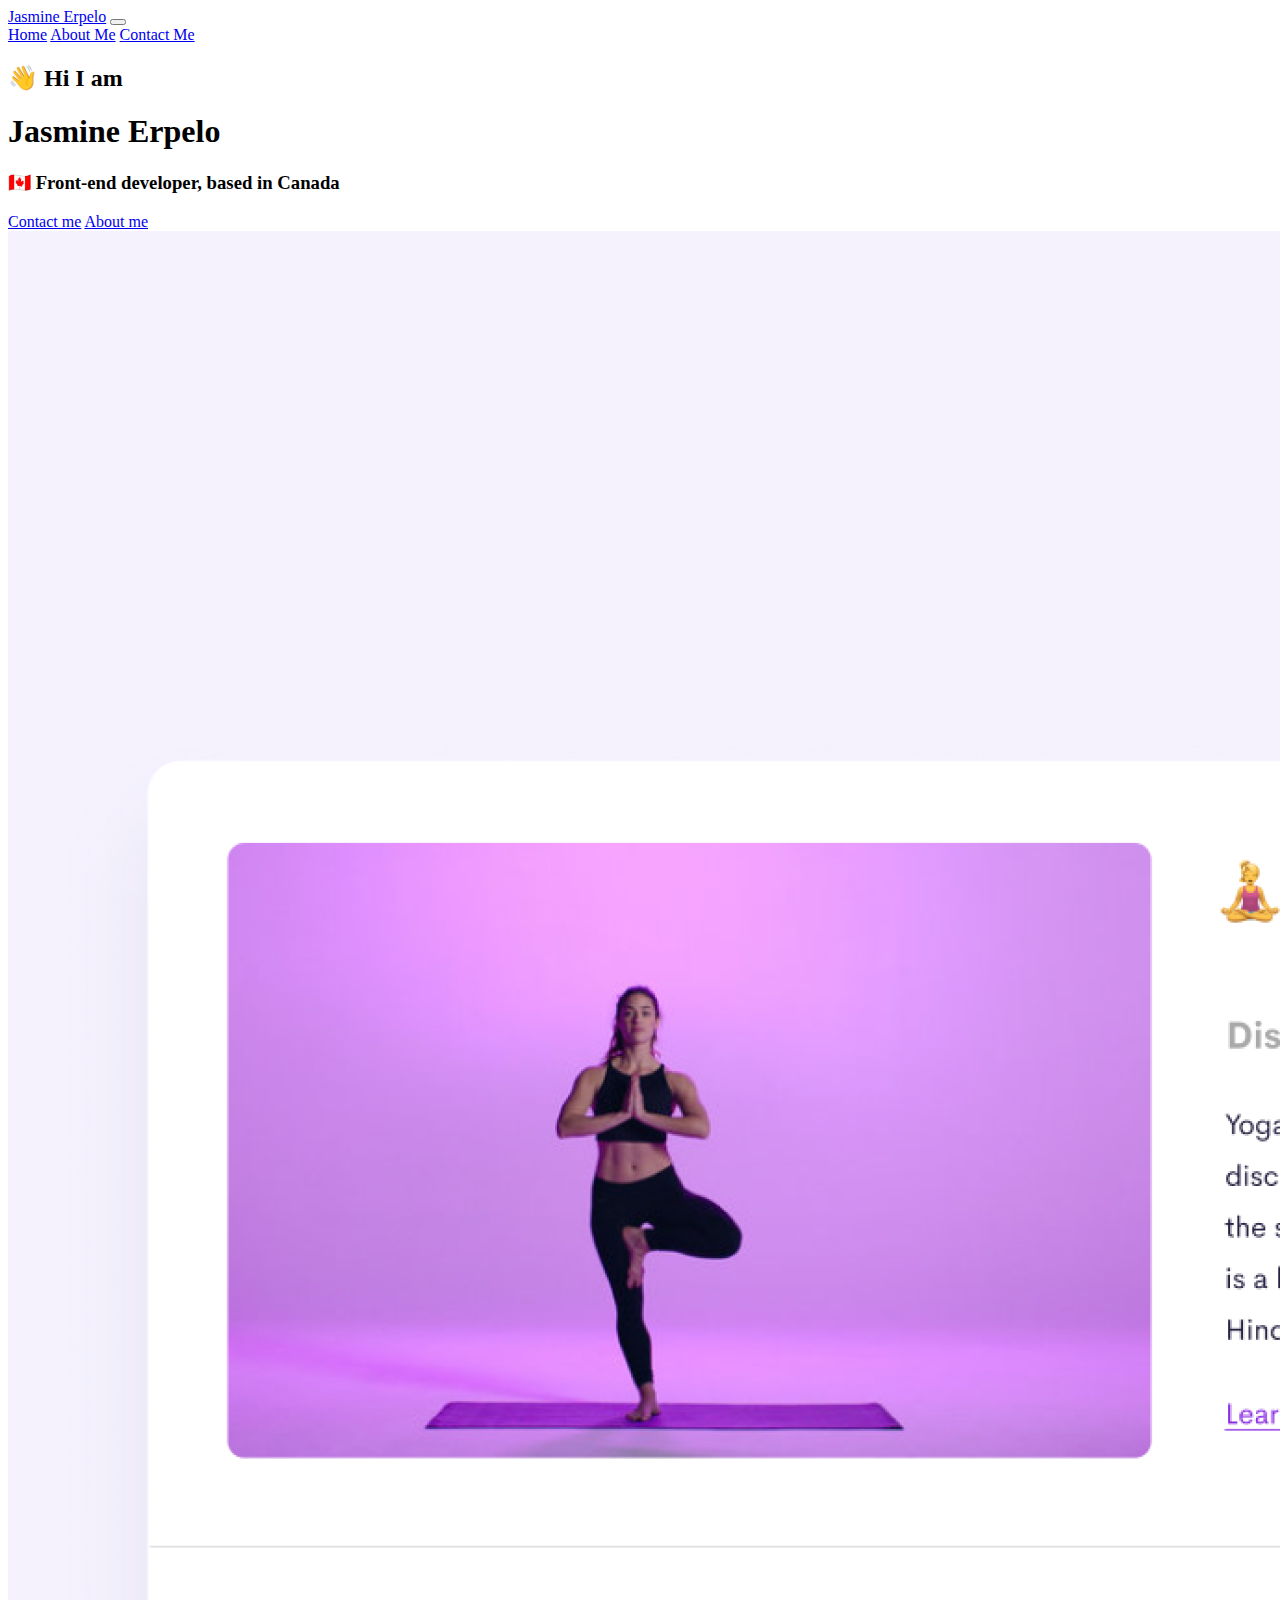
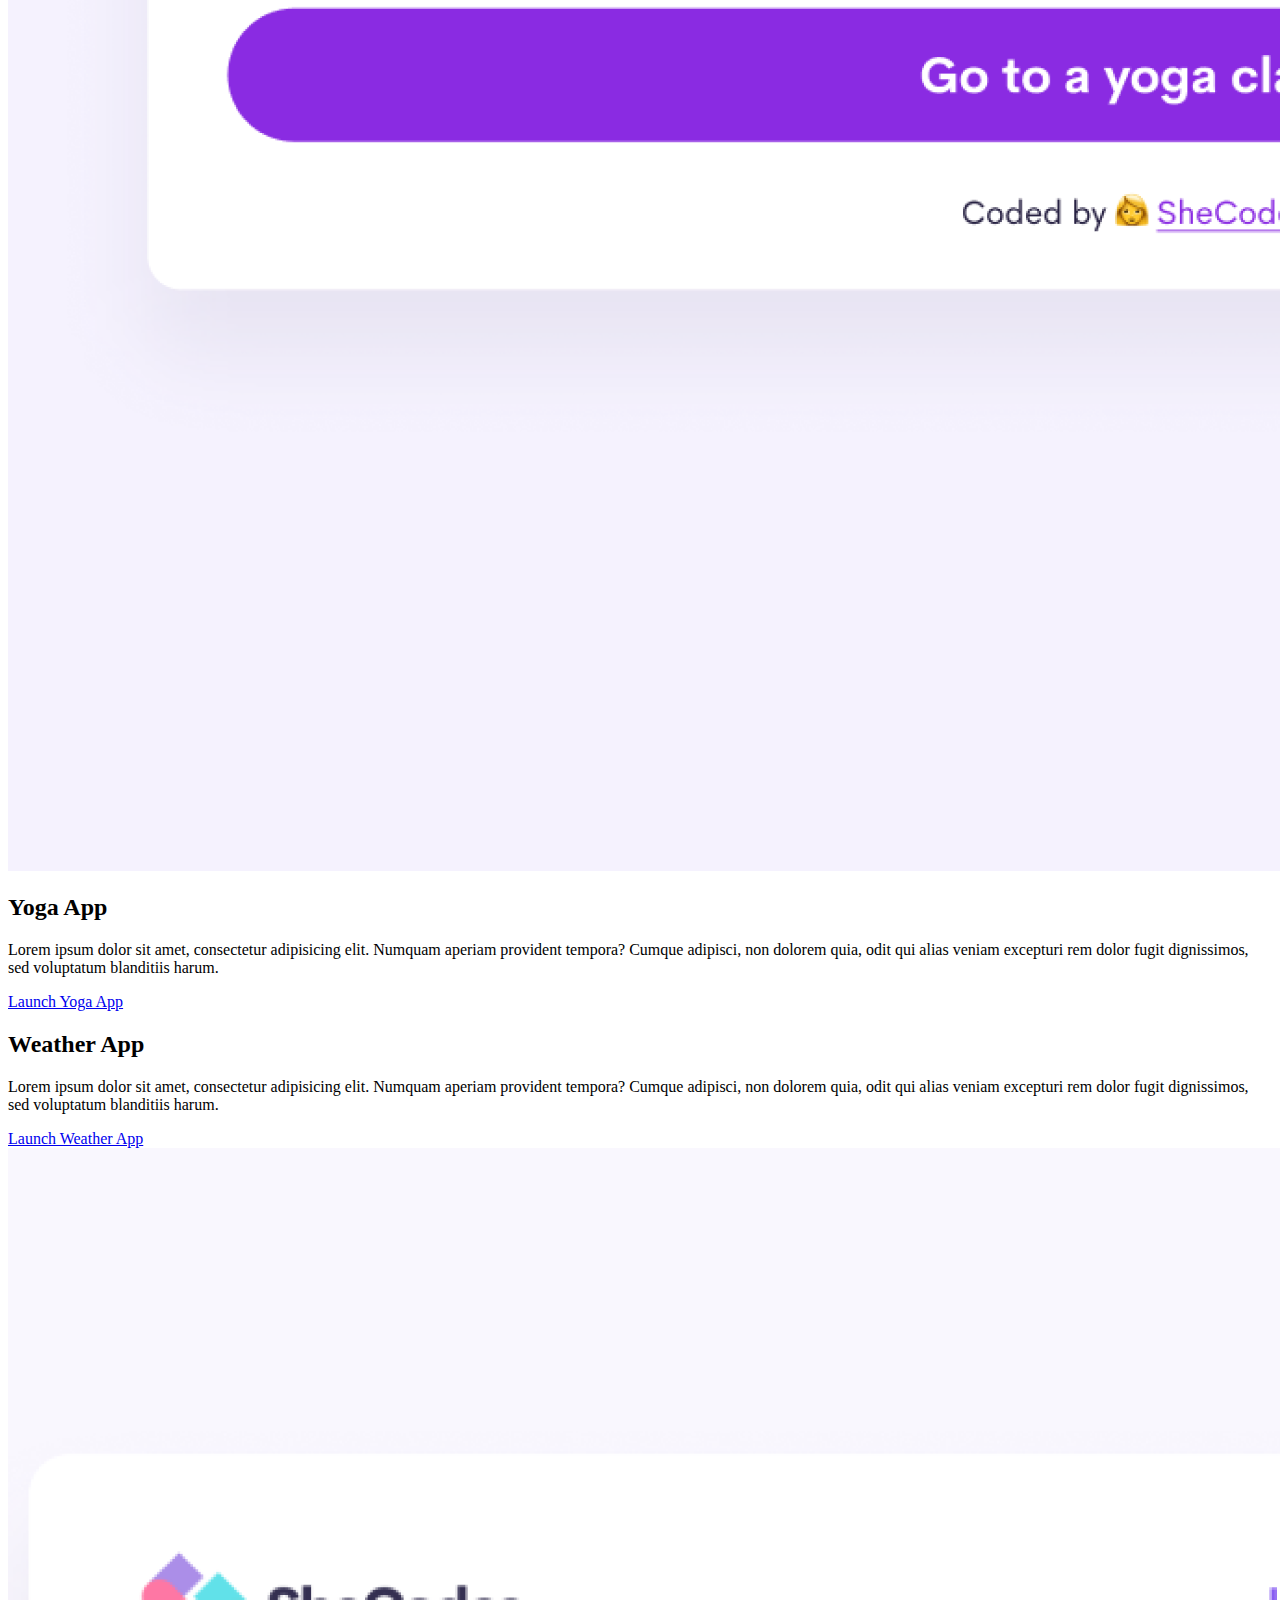
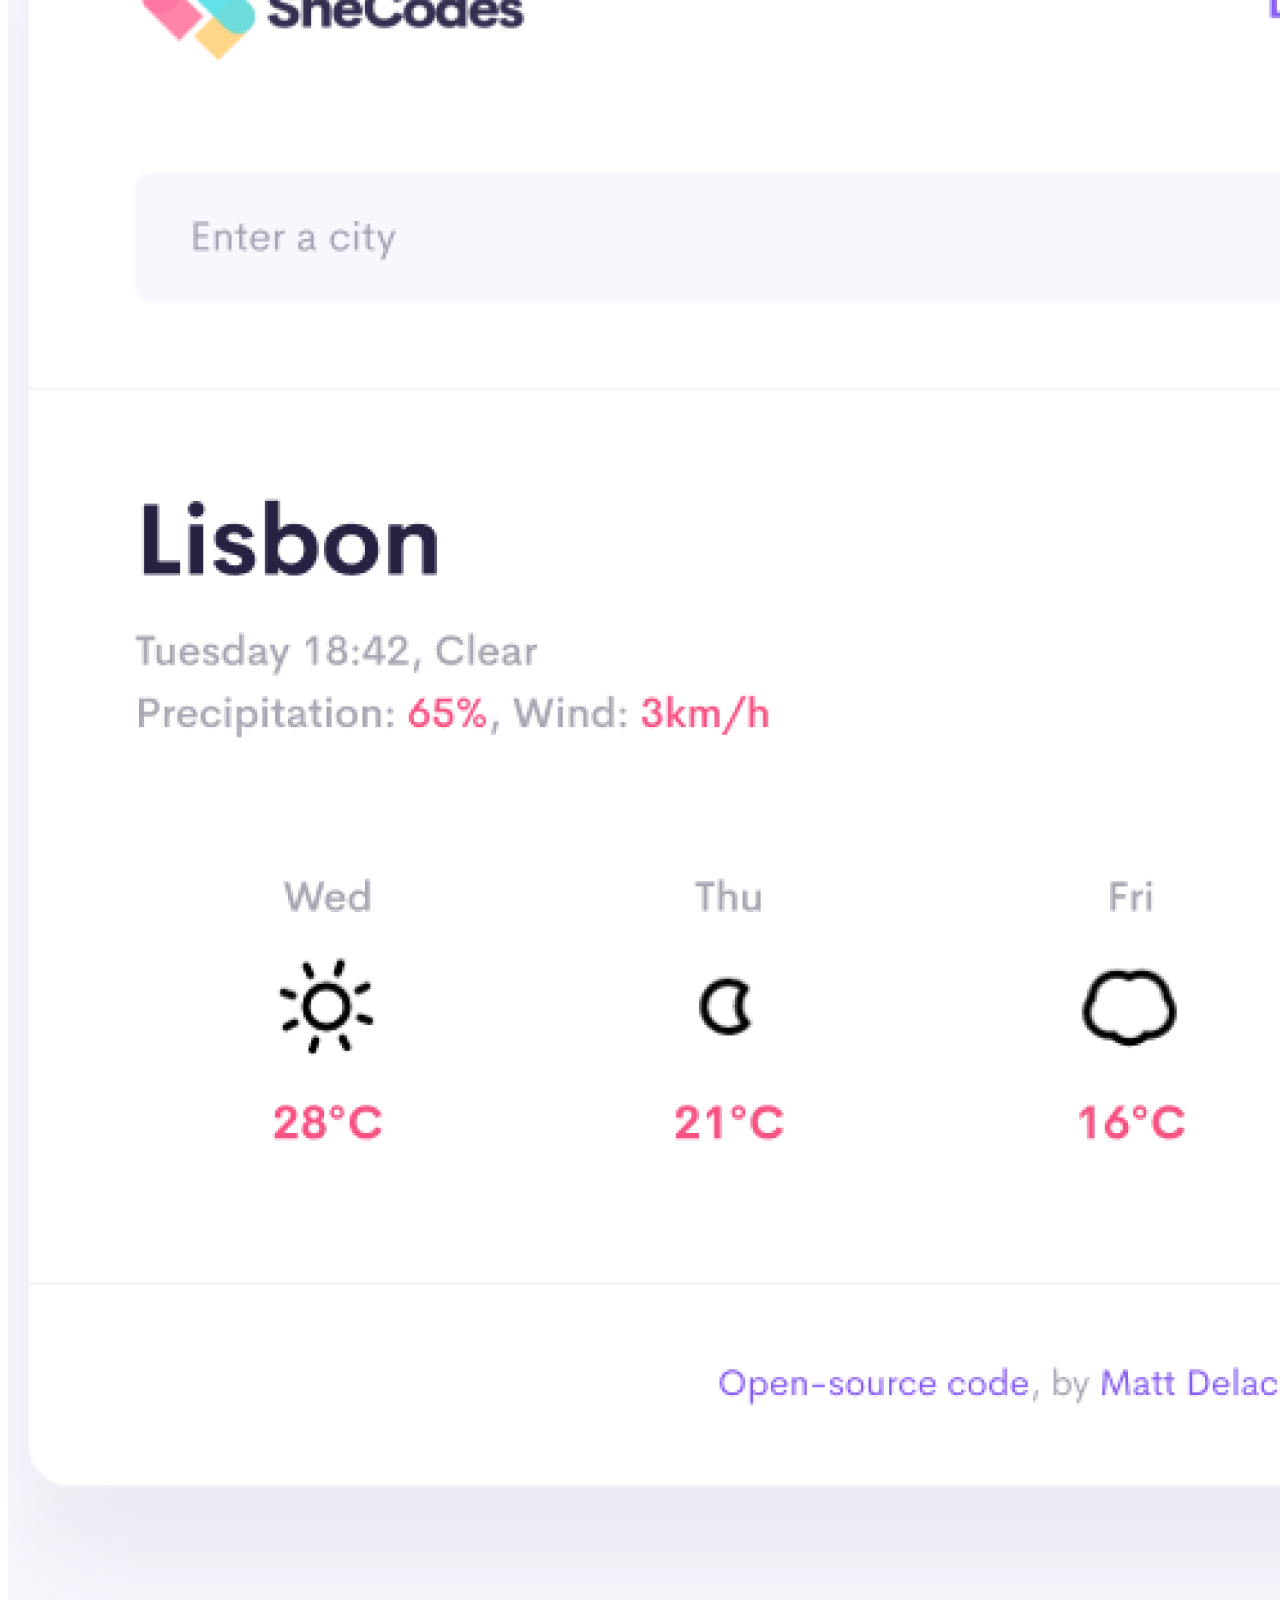
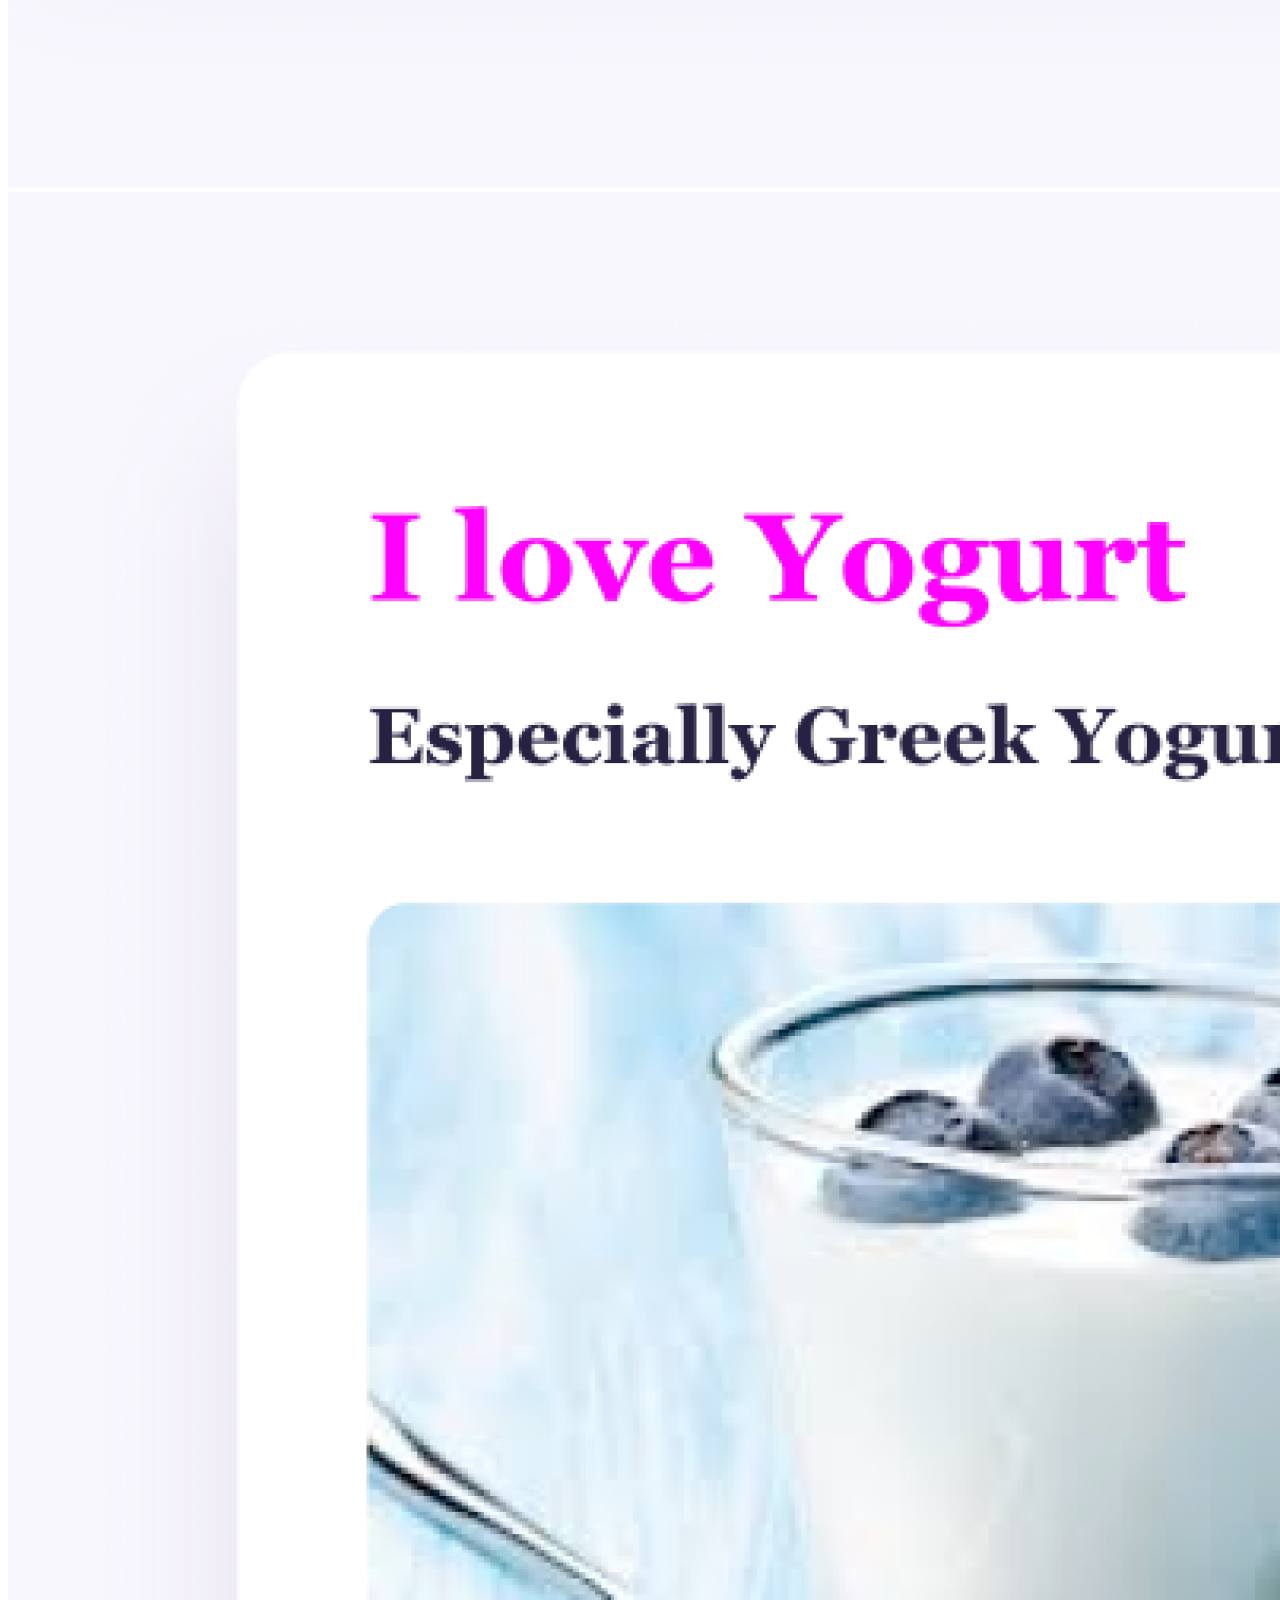
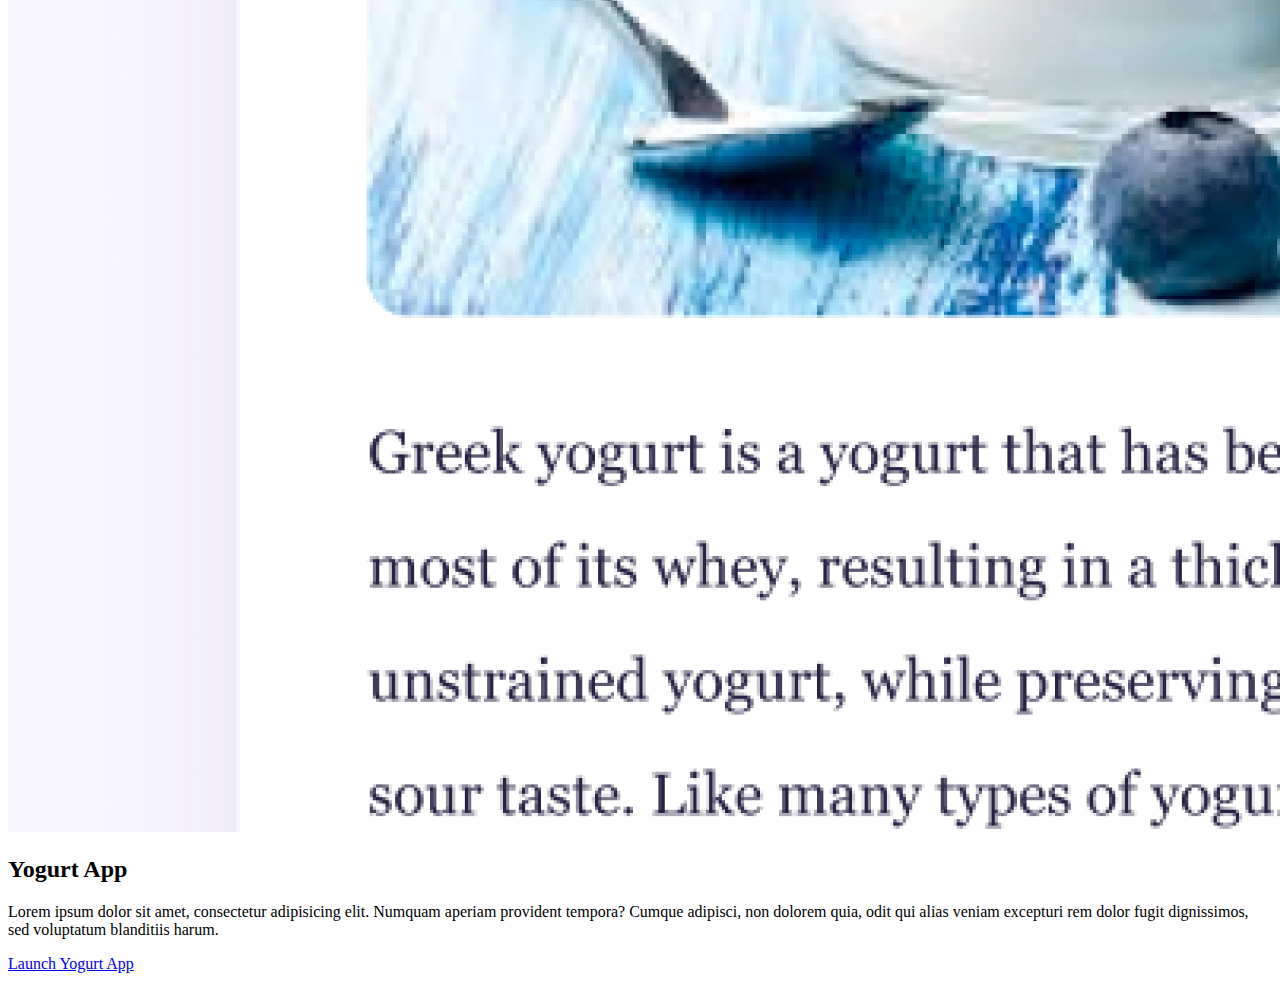
==== index.html @ 721760af "transferred homework" ====
<!DOCTYPE html>
<html lang="en">
  <head>
    <meta charset="UTF-8" />
    <meta http-equiv="X-UA-Compatible" content="IE=edge" />
    <meta name="viewport" content="width=device-width, initial-scale=1.0" />
    <title>Jasmine Erpelo</title>
    <link
      href="https://cdn.jsdelivr.net/npm/bootstrap@5.1.3/dist/css/bootstrap.min.css"
      rel="stylesheet"
      integrity="sha384-1BmE4kWBq78iYhFldvKuhfTAU6auU8tT94WrHftjDbrCEXSU1oBoqyl2QvZ6jIW3"
      crossorigin="anonymous"
    />
    <script
      src="https://cdn.jsdelivr.net/npm/bootstrap@5.1.3/dist/js/bootstrap.bundle.min.js"
      integrity="sha384-ka7Sk0Gln4gmtz2MlQnikT1wXgYsOg+OMhuP+IlRH9sENBO0LRn5q+8nbTov4+1p"
      crossorigin="anonymous"
    ></script>
    <link rel="stylesheet" href="style.css" />
  </head>
  <body>
    <nav class="navbar fixed-top navbar-expand-lg navbar-light bg-light">
      <div class="container-fluid">
        <a class="navbar-brand" href="#">Jasmine Erpelo</a>
        <button
          class="navbar-toggler"
          type="button"
          data-bs-toggle="collapse"
          data-bs-target="#navbarNavAltMarkup"
          aria-controls="navbarNavAltMarkup"
          aria-expanded="false"
          aria-label="Toggle navigation"
        >
          <span class="navbar-toggler-icon"></span>
        </button>
        <div class="collapse navbar-collapse" id="navbarNavAltMarkup">
          <div class="navbar-nav">
            <a class="nav-link active" aria-current="page" href="#">Home</a>
            <a class="nav-link" href="about.html">About Me</a>
            <a class="nav-link" href="about.html#contact">Contact Me</a>
          </div>
        </div>
      </div>
    </nav>
    <h2 class="homepage-heading">👋 Hi I am</h2>
    <h1>Jasmine Erpelo</h1>
    <h3>🇨🇦 Front-end developer, based in Canada</h3>
    <div class="navigation-links">
      <a href="about.html#contact" class="contact-link">Contact me</a>
      <a href="about.html" class="about-link">About me</a>
    </div>
    <div class="container">
      <div class="row app-section">
        <div class="col-6">
          <img src="images/yoga.png" class="img-fluid rounded" />
        </div>
        <div class="col-6">
          <h2 class="app-heading">Yoga App</h2>
          <p>
            Lorem ipsum dolor sit amet, consectetur adipisicing elit. Numquam
            aperiam provident tempora? Cumque adipisci, non dolorem quia, odit
            qui alias veniam excepturi rem dolor fugit dignissimos, sed
            voluptatum blanditiis harum.
          </p>
          <a href="#" class="app-link">Launch Yoga App</a>
        </div>
      </div>
      <div class="row app-section">
        <div class="col-6">
          <h2 class="app-heading">Weather App</h2>
          <p>
            Lorem ipsum dolor sit amet, consectetur adipisicing elit. Numquam
            aperiam provident tempora? Cumque adipisci, non dolorem quia, odit
            qui alias veniam excepturi rem dolor fugit dignissimos, sed
            voluptatum blanditiis harum.
          </p>
          <a href="#" class="app-link">Launch Weather App</a>
        </div>
        <div class="col-6">
          <img src="images/weather.png" class="img-fluid rounded" />
        </div>
      </div>
      <div class="row app-section">
        <div class="col-6">
          <img src="images/yogurt.png" class="img-fluid rounded" />
        </div>
        <div class="col-6">
          <h2 class="app-heading">Yogurt App</h2>
          <p>
            Lorem ipsum dolor sit amet, consectetur adipisicing elit. Numquam
            aperiam provident tempora? Cumque adipisci, non dolorem quia, odit
            qui alias veniam excepturi rem dolor fugit dignissimos, sed
            voluptatum blanditiis harum.
          </p>
          <a href="#" class="app-link">Launch Yogurt App</a>
        </div>
      </div>
    </div>
  </body>
</html>
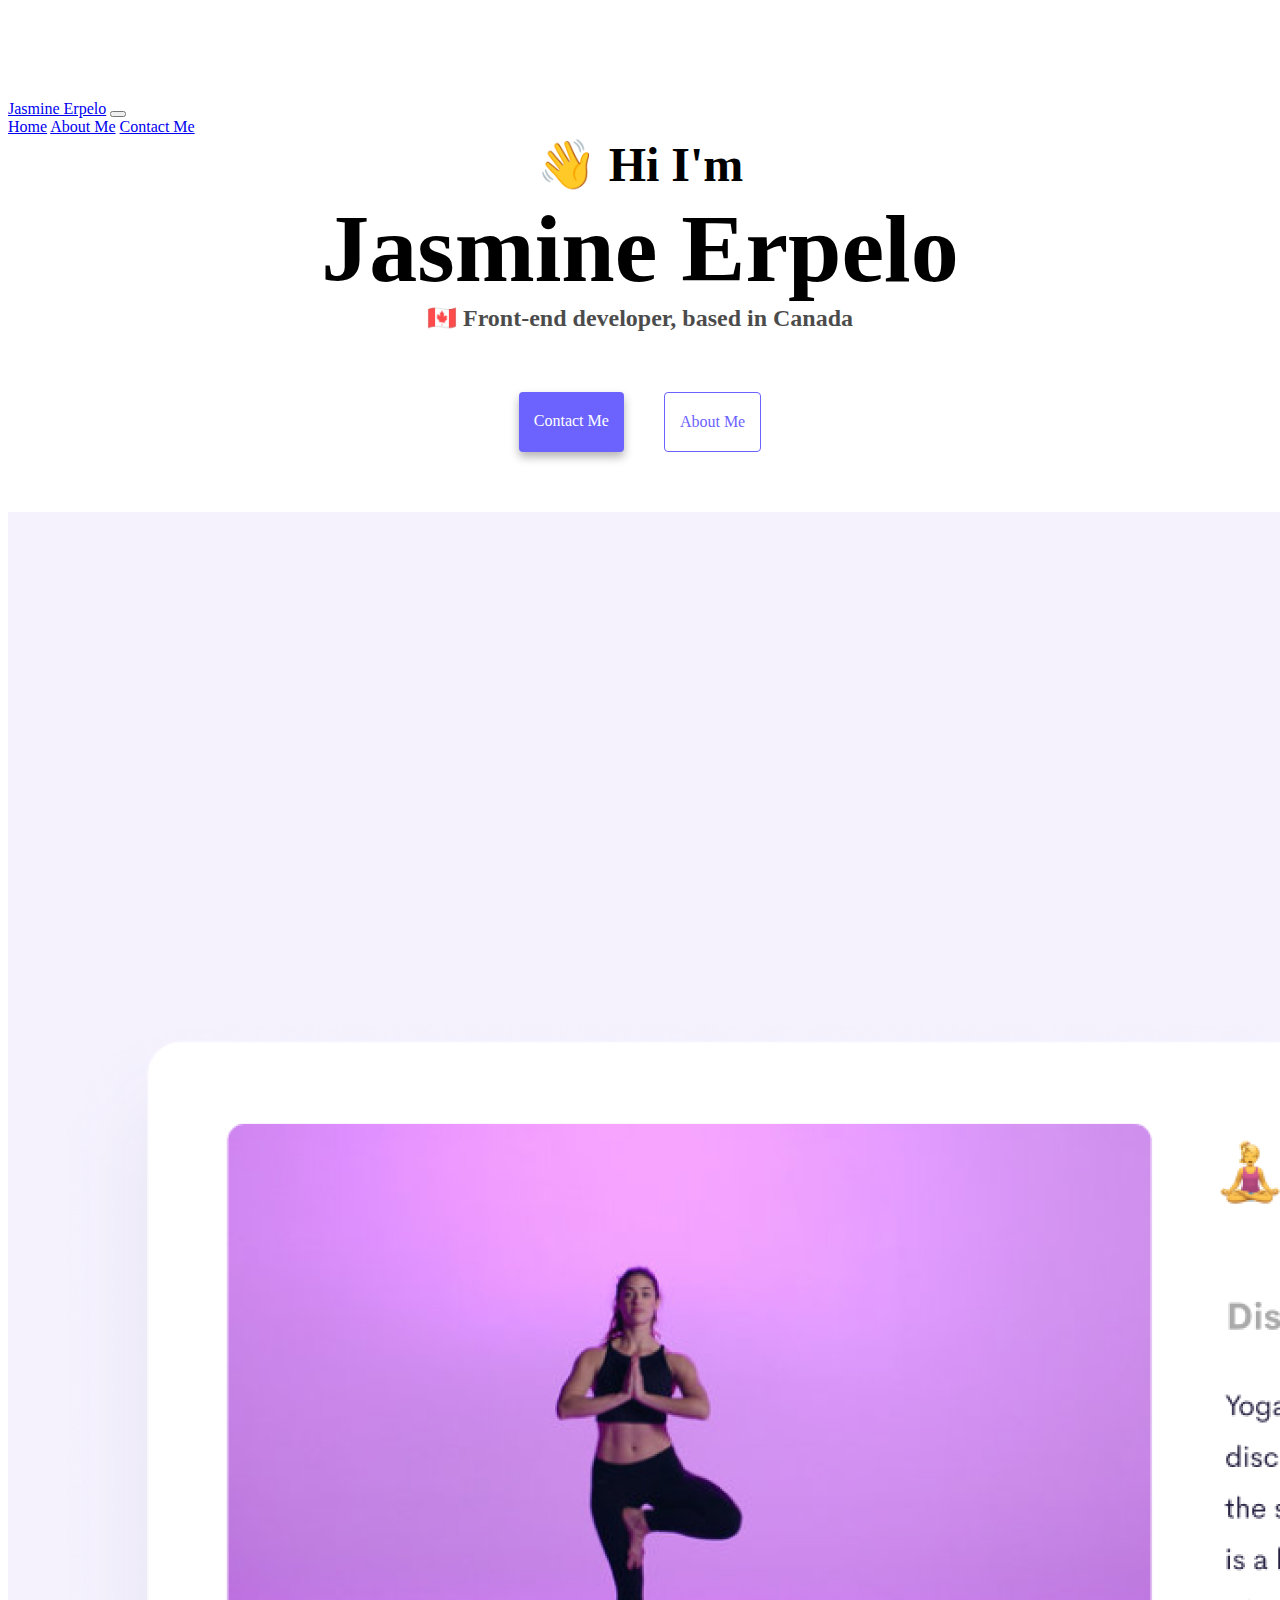
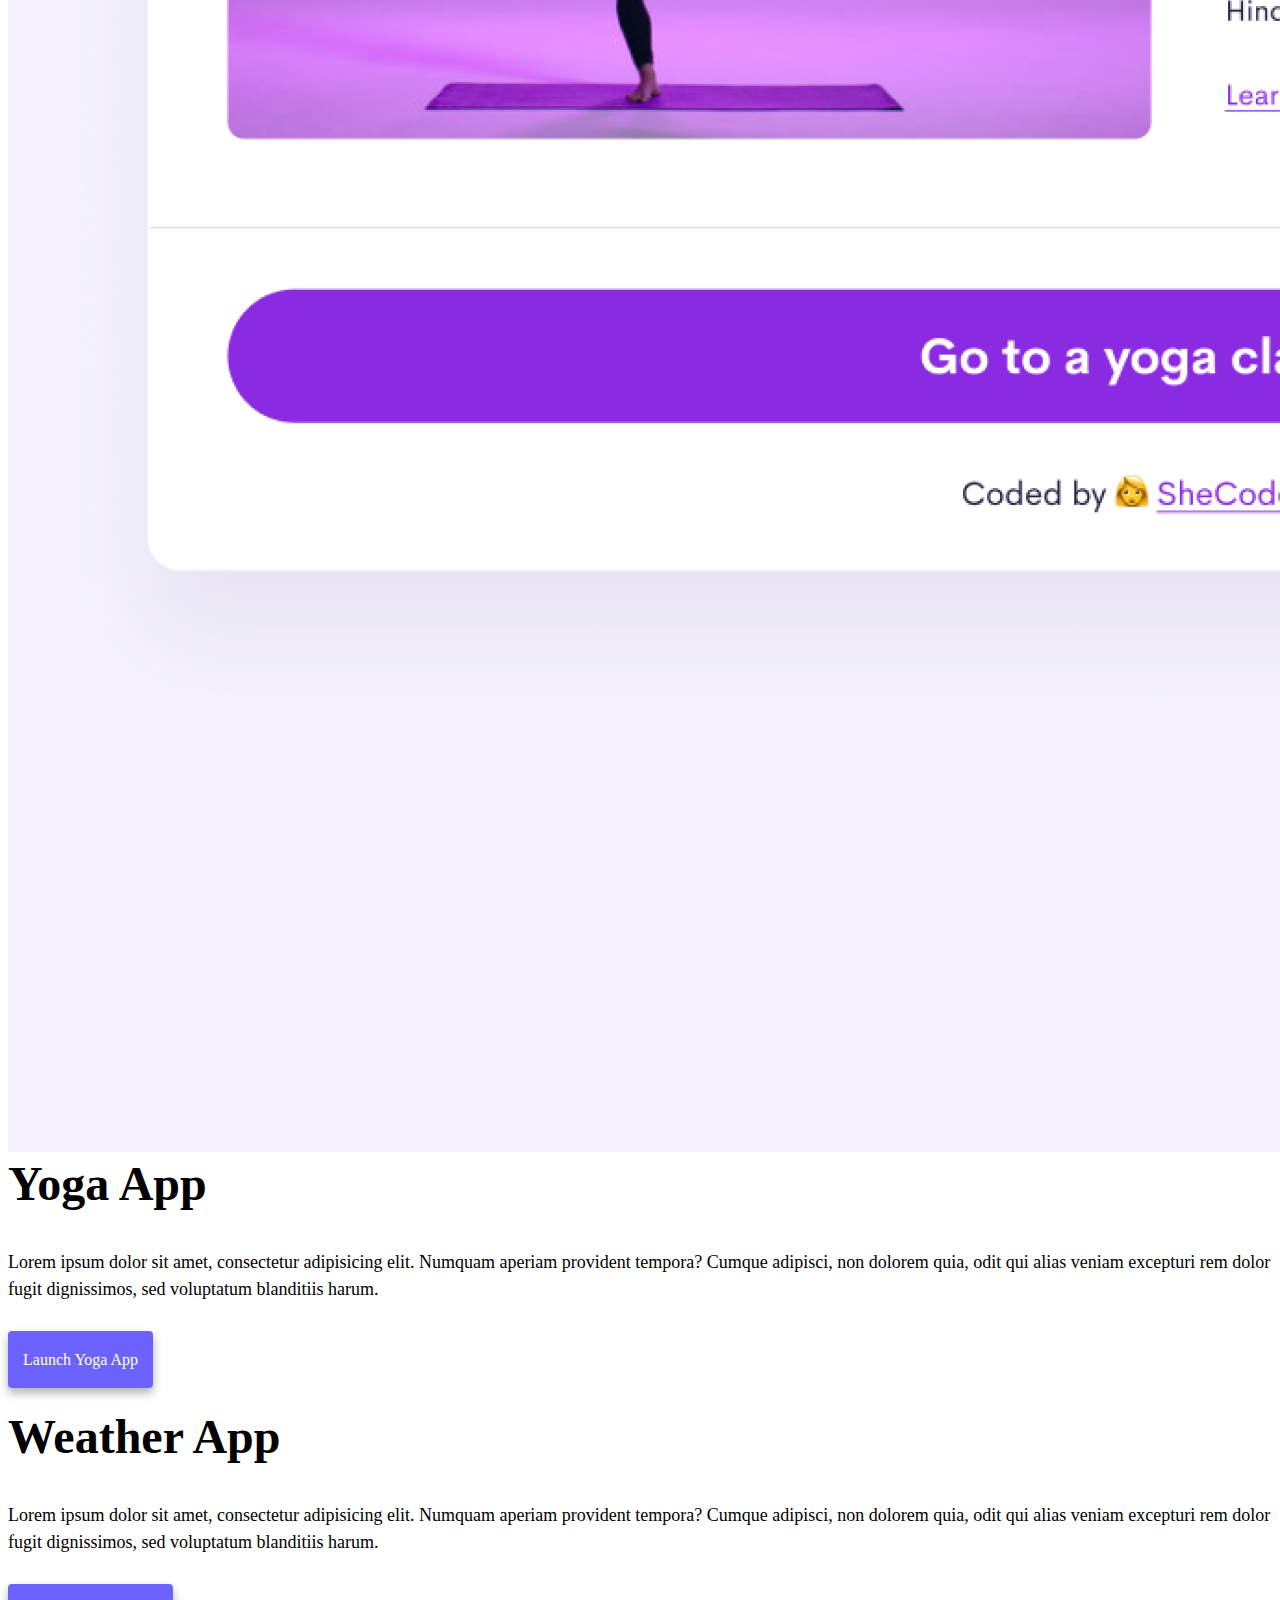
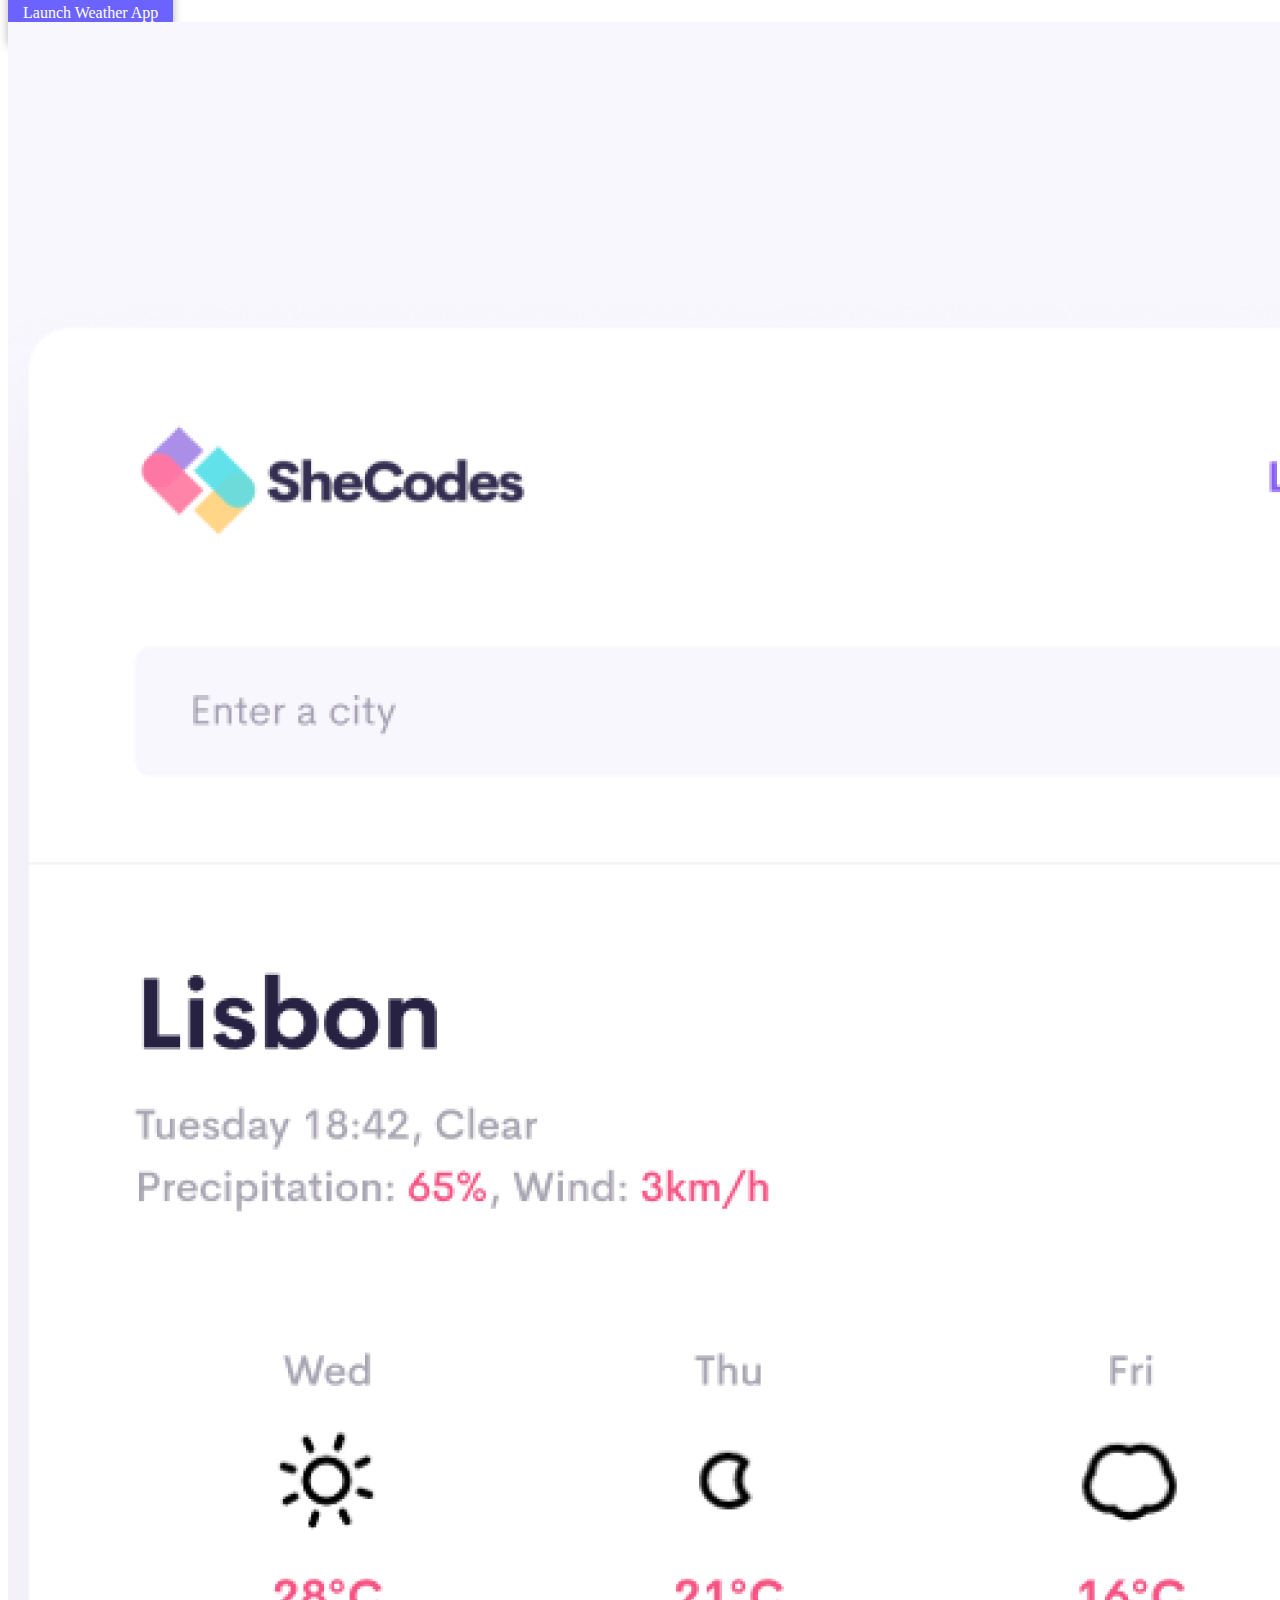
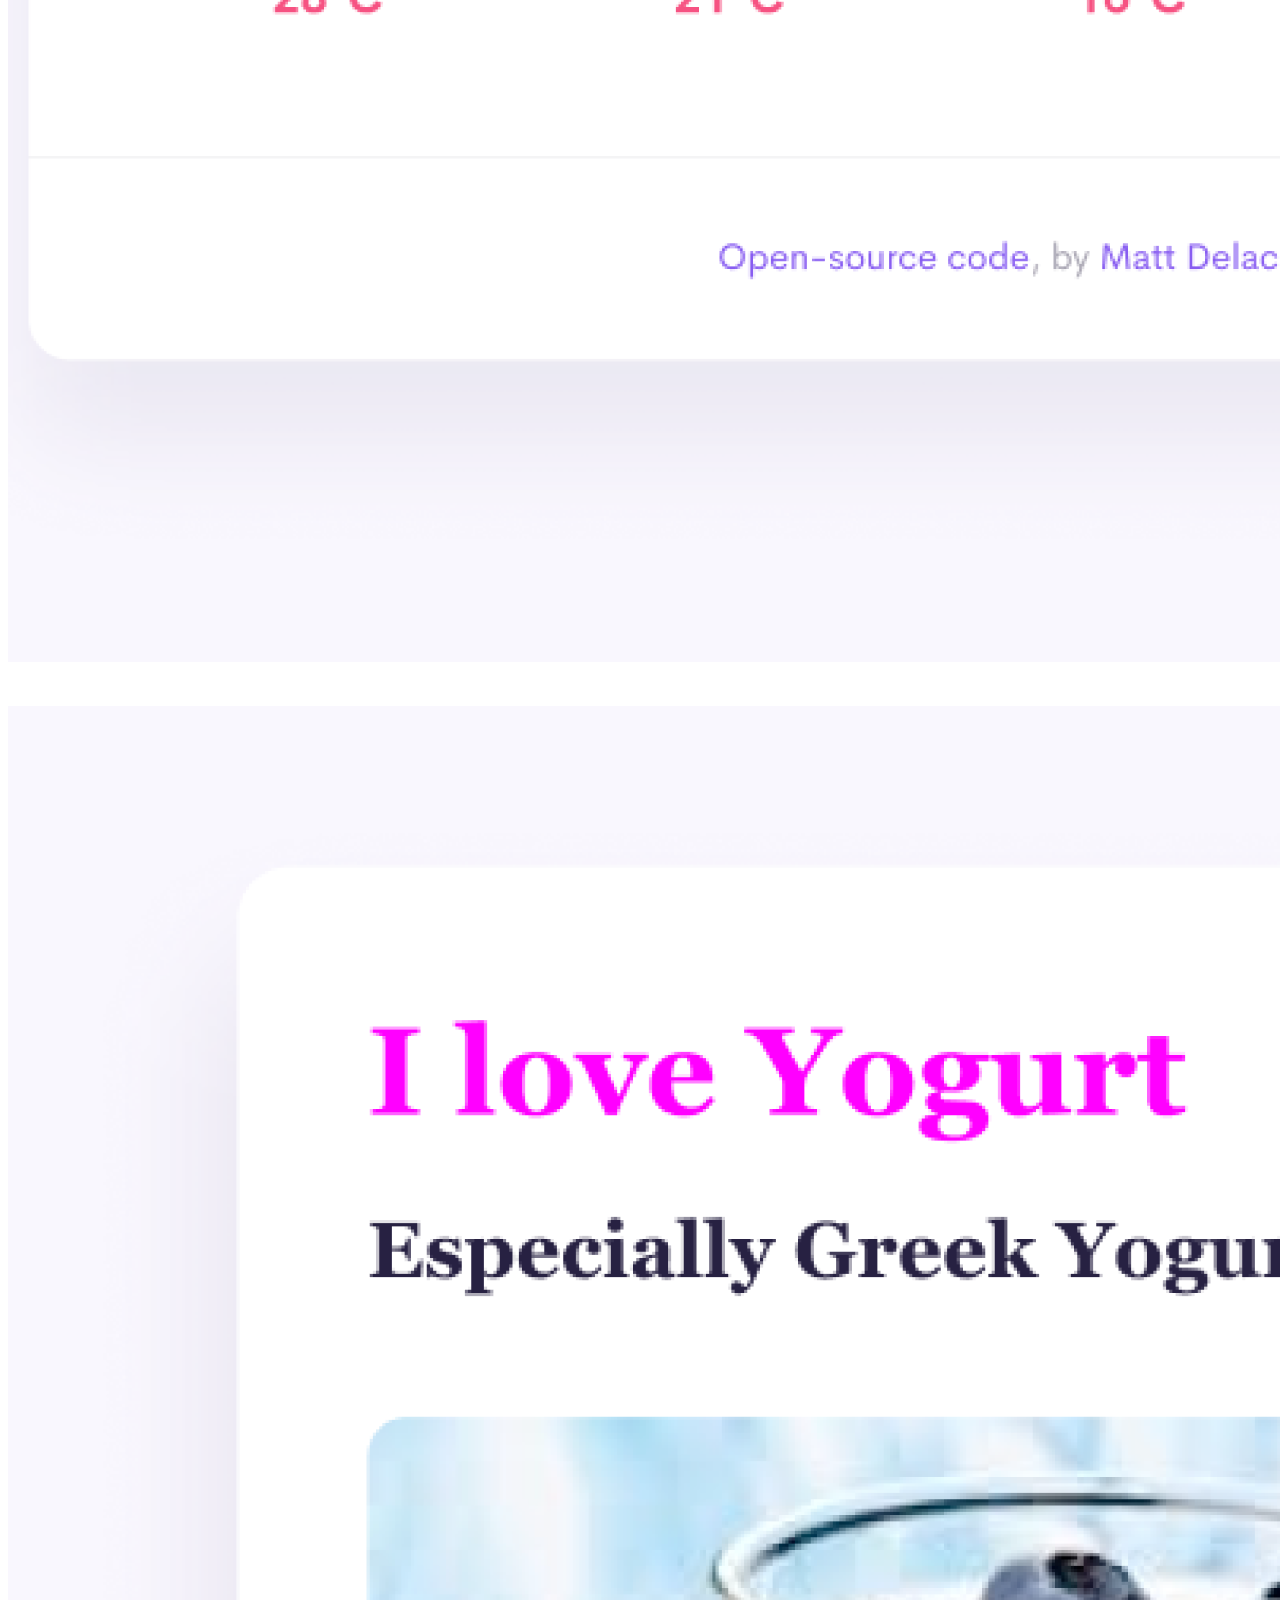
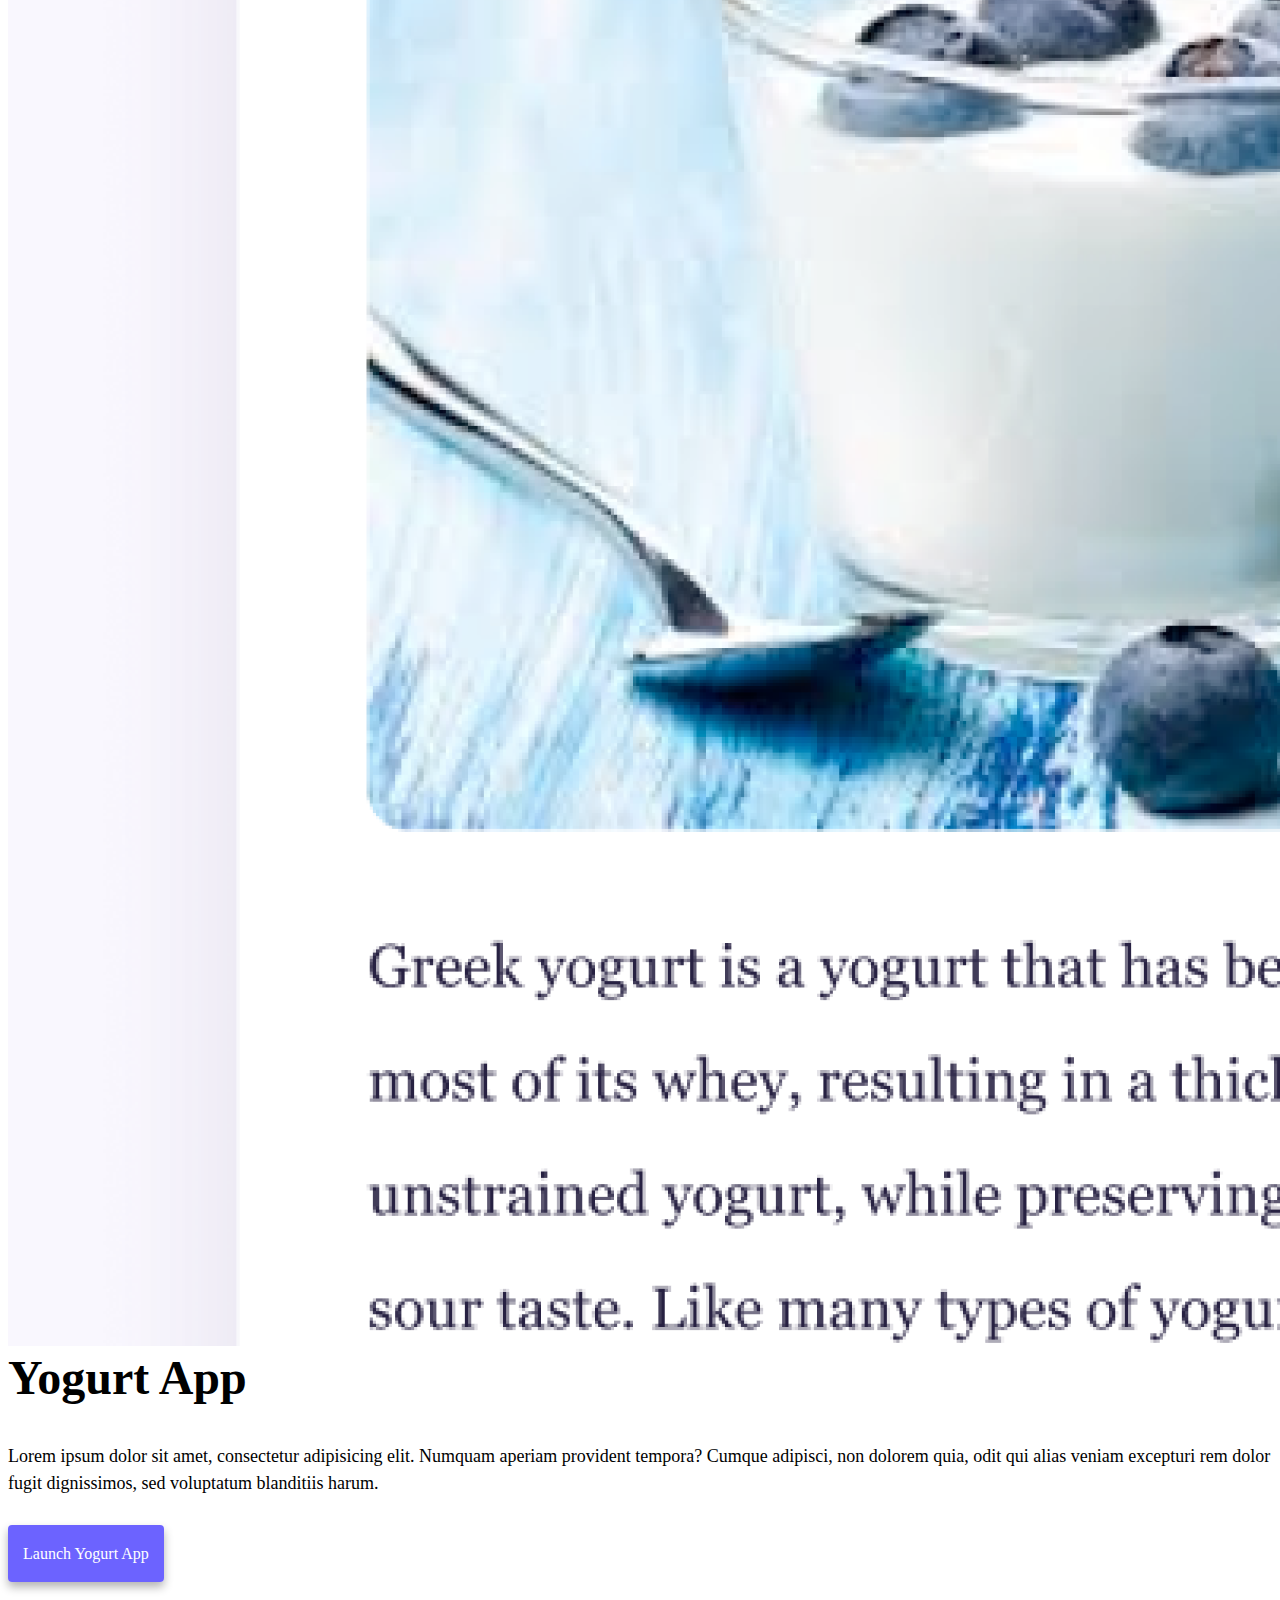
==== commit 055d80b2: "final advanced tools changes" ====
--- a/index.html
+++ b/index.html
@@ -4,7 +4,11 @@
     <meta charset="UTF-8" />
     <meta http-equiv="X-UA-Compatible" content="IE=edge" />
     <meta name="viewport" content="width=device-width, initial-scale=1.0" />
-    <title>Jasmine Erpelo</title>
+    <meta
+      name="description"
+      content="Jasmine Erpelo is a new front-end developer based in Canada. Check out her projects, learn more about her and feel free to contact her for inquiries."
+    />
+    <title>Jasmine Erpelo - Front-end Developer</title>
     <link
       href="https://cdn.jsdelivr.net/npm/bootstrap@5.1.3/dist/css/bootstrap.min.css"
       rel="stylesheet"
@@ -16,12 +20,12 @@
       integrity="sha384-ka7Sk0Gln4gmtz2MlQnikT1wXgYsOg+OMhuP+IlRH9sENBO0LRn5q+8nbTov4+1p"
       crossorigin="anonymous"
     ></script>
-    <link rel="stylesheet" href="style.css" />
+    <link rel="stylesheet" href="/src/style.css" />
   </head>
   <body>
     <nav class="navbar fixed-top navbar-expand-lg navbar-light bg-light">
       <div class="container-fluid">
-        <a class="navbar-brand" href="#">Jasmine Erpelo</a>
+        <a class="navbar-brand" href="/" title="Homepage">Jasmine Erpelo</a>
         <button
           class="navbar-toggler"
           type="button"
@@ -35,26 +39,40 @@
         </button>
         <div class="collapse navbar-collapse" id="navbarNavAltMarkup">
           <div class="navbar-nav">
-            <a class="nav-link active" aria-current="page" href="#">Home</a>
-            <a class="nav-link" href="about.html">About Me</a>
-            <a class="nav-link" href="about.html#contact">Contact Me</a>
+            <a
+              class="nav-link active"
+              aria-current="page"
+              href="/"
+              title="Homepage"
+              >Home</a
+            >
+            <a class="nav-link" href="/about.html" title="About Me">About Me</a>
+            <a class="nav-link" href="/about.html#contact" title="Contact Me"
+              >Contact Me</a
+            >
           </div>
         </div>
       </div>
     </nav>
-    <h2 class="homepage-heading">👋 Hi I am</h2>
+    <h2 class="homepage-heading">👋 Hi I'm</h2>
     <h1>Jasmine Erpelo</h1>
     <h3>🇨🇦 Front-end developer, based in Canada</h3>
     <div class="navigation-links">
-      <a href="about.html#contact" class="contact-link">Contact me</a>
-      <a href="about.html" class="about-link">About me</a>
+      <a href="/about.html#contact" title="Contact Me" class="contact-link"
+        >Contact me</a
+      >
+      <a href="/about.html" title="About Me" class="about-link">About me</a>
     </div>
     <div class="container">
       <div class="row app-section">
-        <div class="col-6">
-          <img src="images/yoga.png" class="img-fluid rounded" />
+        <div class="col-sm-6">
+          <img
+            src="/images/yoga.png"
+            alt="yoga app"
+            class="img-fluid rounded d-none d-sm-block"
+          />
         </div>
-        <div class="col-6">
+        <div class="col-sm-6">
           <h2 class="app-heading">Yoga App</h2>
           <p>
             Lorem ipsum dolor sit amet, consectetur adipisicing elit. Numquam
@@ -62,11 +80,13 @@
             qui alias veniam excepturi rem dolor fugit dignissimos, sed
             voluptatum blanditiis harum.
           </p>
-          <a href="#" class="app-link">Launch Yoga App</a>
+          <a href="#" title="Launch Yoga App" class="app-link"
+            >Launch Yoga App</a
+          >
         </div>
       </div>
       <div class="row app-section">
-        <div class="col-6">
+        <div class="col-sm-6">
           <h2 class="app-heading">Weather App</h2>
           <p>
             Lorem ipsum dolor sit amet, consectetur adipisicing elit. Numquam
@@ -74,17 +94,27 @@
             qui alias veniam excepturi rem dolor fugit dignissimos, sed
             voluptatum blanditiis harum.
           </p>
-          <a href="#" class="app-link">Launch Weather App</a>
+          <a href="#" title="Launch Weather App" class="app-link"
+            >Launch Weather App</a
+          >
         </div>
-        <div class="col-6">
-          <img src="images/weather.png" class="img-fluid rounded" />
+        <div class="col-sm-6">
+          <img
+            src="/images/weather.png"
+            alt="weather app"
+            class="img-fluid rounded d-none d-sm-block"
+          />
         </div>
       </div>
       <div class="row app-section">
-        <div class="col-6">
-          <img src="images/yogurt.png" class="img-fluid rounded" />
+        <div class="col-sm-6">
+          <img
+            src="/images/yogurt.png"
+            alt="yogurt app"
+            class="img-fluid rounded d-none d-sm-block"
+          />
         </div>
-        <div class="col-6">
+        <div class="col-sm-6">
           <h2 class="app-heading">Yogurt App</h2>
           <p>
             Lorem ipsum dolor sit amet, consectetur adipisicing elit. Numquam
@@ -92,7 +122,9 @@
             qui alias veniam excepturi rem dolor fugit dignissimos, sed
             voluptatum blanditiis harum.
           </p>
-          <a href="#" class="app-link">Launch Yogurt App</a>
+          <a href="#" title="Launch Yogurt App" class="app-link"
+            >Launch Yogurt App</a
+          >
         </div>
       </div>
     </div>
--- a/src/style.css
+++ b/src/style.css
@@ -0,0 +1,117 @@
+:root {
+  --primary-color: #6c63ff;
+  --secondary-color: #f5f2fe;
+  --box-shadow: 0 5px 10px rgba(0, 0, 0, 0.3);
+}
+
+body {
+  margin-top: 100px;
+  margin-bottom: 50px;
+}
+
+h1,
+h2,
+h3 {
+  text-align: center;
+  margin: 0;
+}
+
+h1 {
+  font-size: 96px;
+}
+
+h2 {
+  font-size: 48px;
+}
+
+h3 {
+  font-size: 24px;
+  opacity: 0.7;
+}
+
+p {
+  padding-top: 20px;
+  padding-bottom: 30px;
+  font-size: 18px;
+  line-height: 1.5;
+}
+
+.navigation-links {
+  display: flex;
+  margin-top: 40px;
+  margin-bottom: 40px;
+  justify-content: center;
+}
+
+.navigation-links a {
+  margin: 20px;
+  border-radius: 4px;
+  padding: 20px 15px;
+  text-decoration: none;
+  text-transform: capitalize;
+}
+
+.contact-link {
+  background: var(--primary-color);
+  box-shadow: var(--box-shadow);
+  color: white;
+}
+
+.about-link {
+  color: var(--primary-color);
+  border: 1px solid var(--primary-color);
+}
+
+.email-link {
+  display: flex;
+  justify-content: center;
+  color: var(--primary-color);
+  font-size: 28px;
+  text-decoration: none;
+}
+
+.email-link:hover {
+  text-decoration: underline;
+}
+
+.about-info {
+  text-align: center;
+  margin: 50px;
+  font-size: 18px;
+}
+
+.app-link {
+  background: var(--primary-color);
+  box-shadow: var(--box-shadow);
+  color: white;
+  border-radius: 4px;
+  padding: 20px 15px;
+  text-decoration: none;
+}
+
+.app-heading {
+  text-align: left;
+}
+
+.app-section {
+  margin-top: 40px;
+}
+
+@media (max-width: 576px) {
+  .app-heading {
+    text-align: center;
+  }
+  .app-section {
+    text-align: center;
+  }
+  h1 {
+    font-size: 48px;
+    margin: 5px;
+  }
+  h2 {
+    font-size: 28px;
+  }
+  .email-link {
+    font-size: 22px;
+  }
+}
